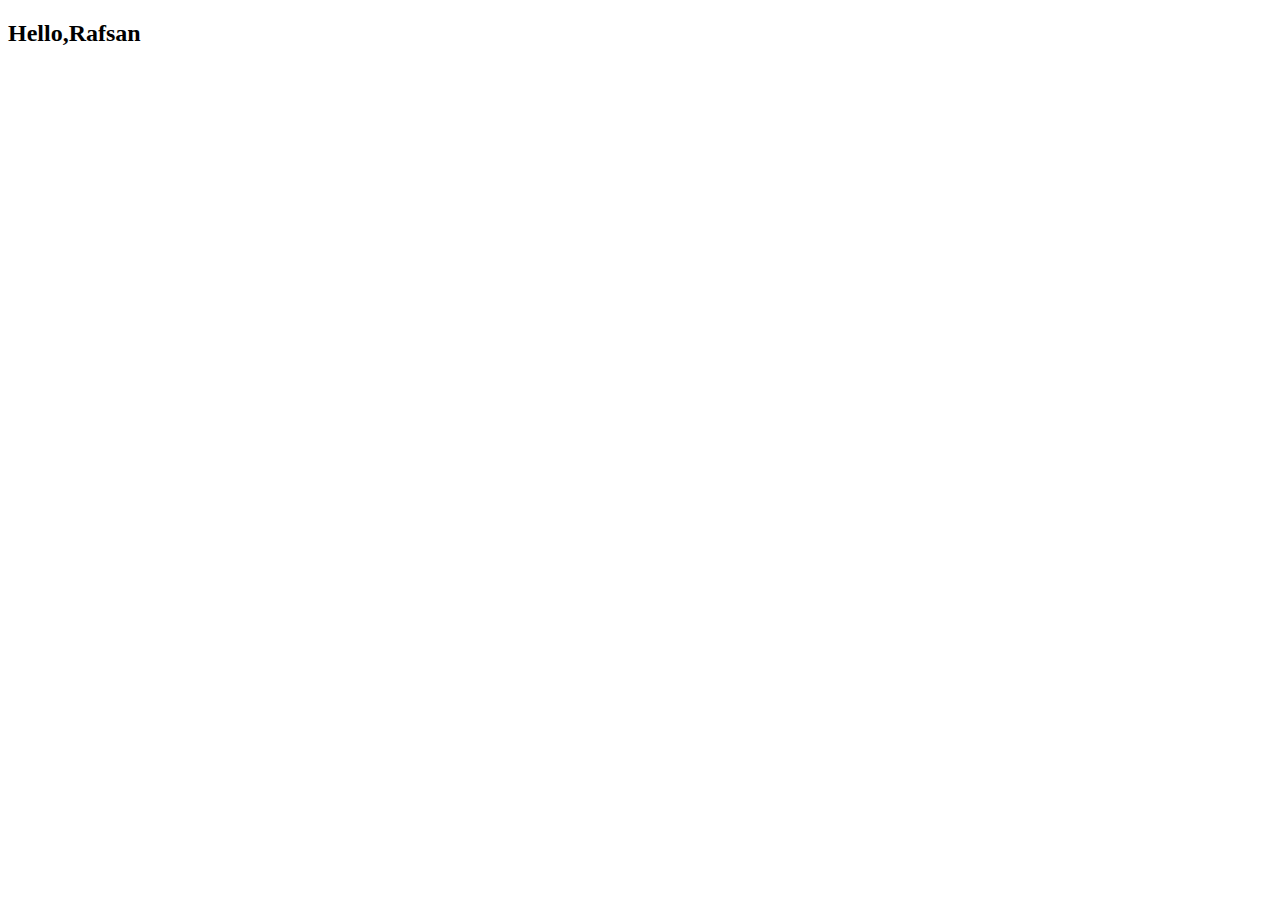
==== index.html @ d9fbf7d0 "commit" ====
<!DOCTYPE html>
<html lang="en">
<head>
     <meta charset="UTF-8">
     <meta http-equiv="X-UA-Compatible" content="IE=edge">
     <meta name="viewport" content="width=device-width, initial-scale=1.0">
     <title>webdesign</title>
</head>
<body>
     <h2>Hello,Rafsan</h2>
</body>
</html>
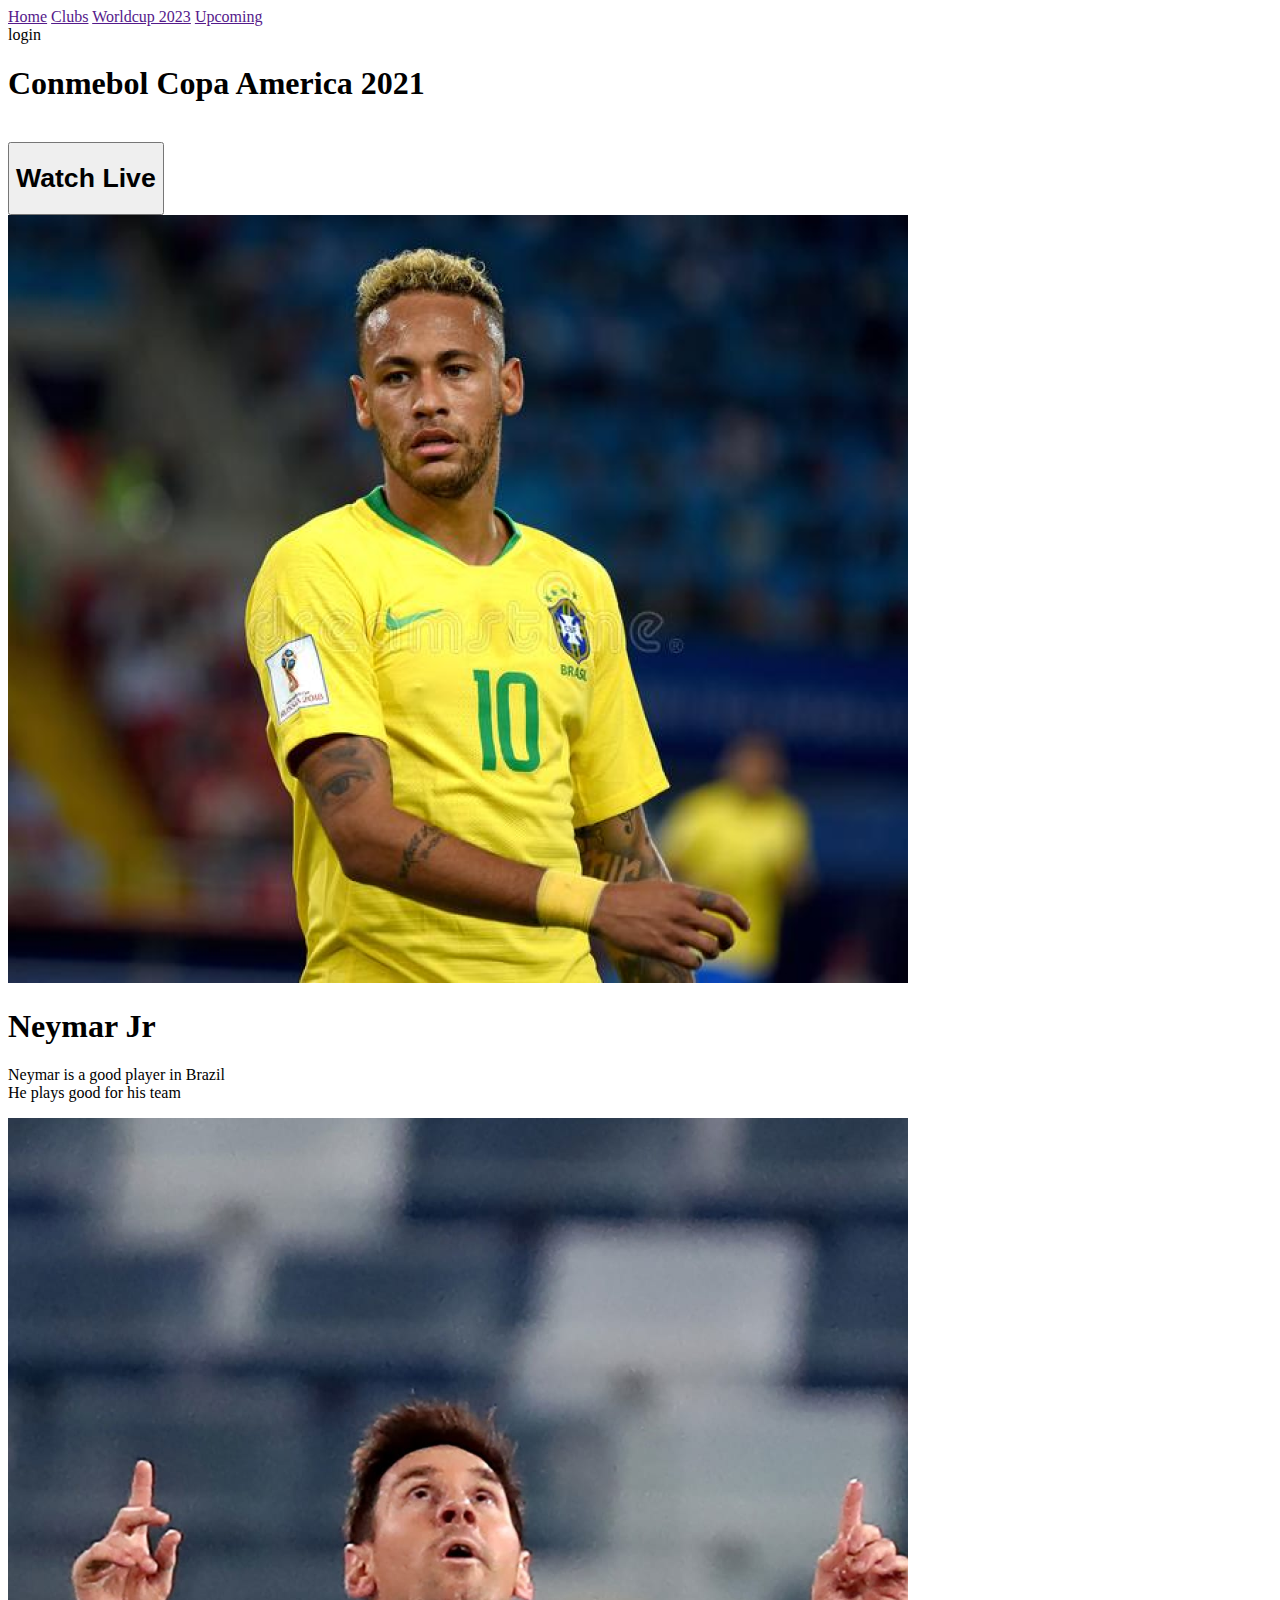
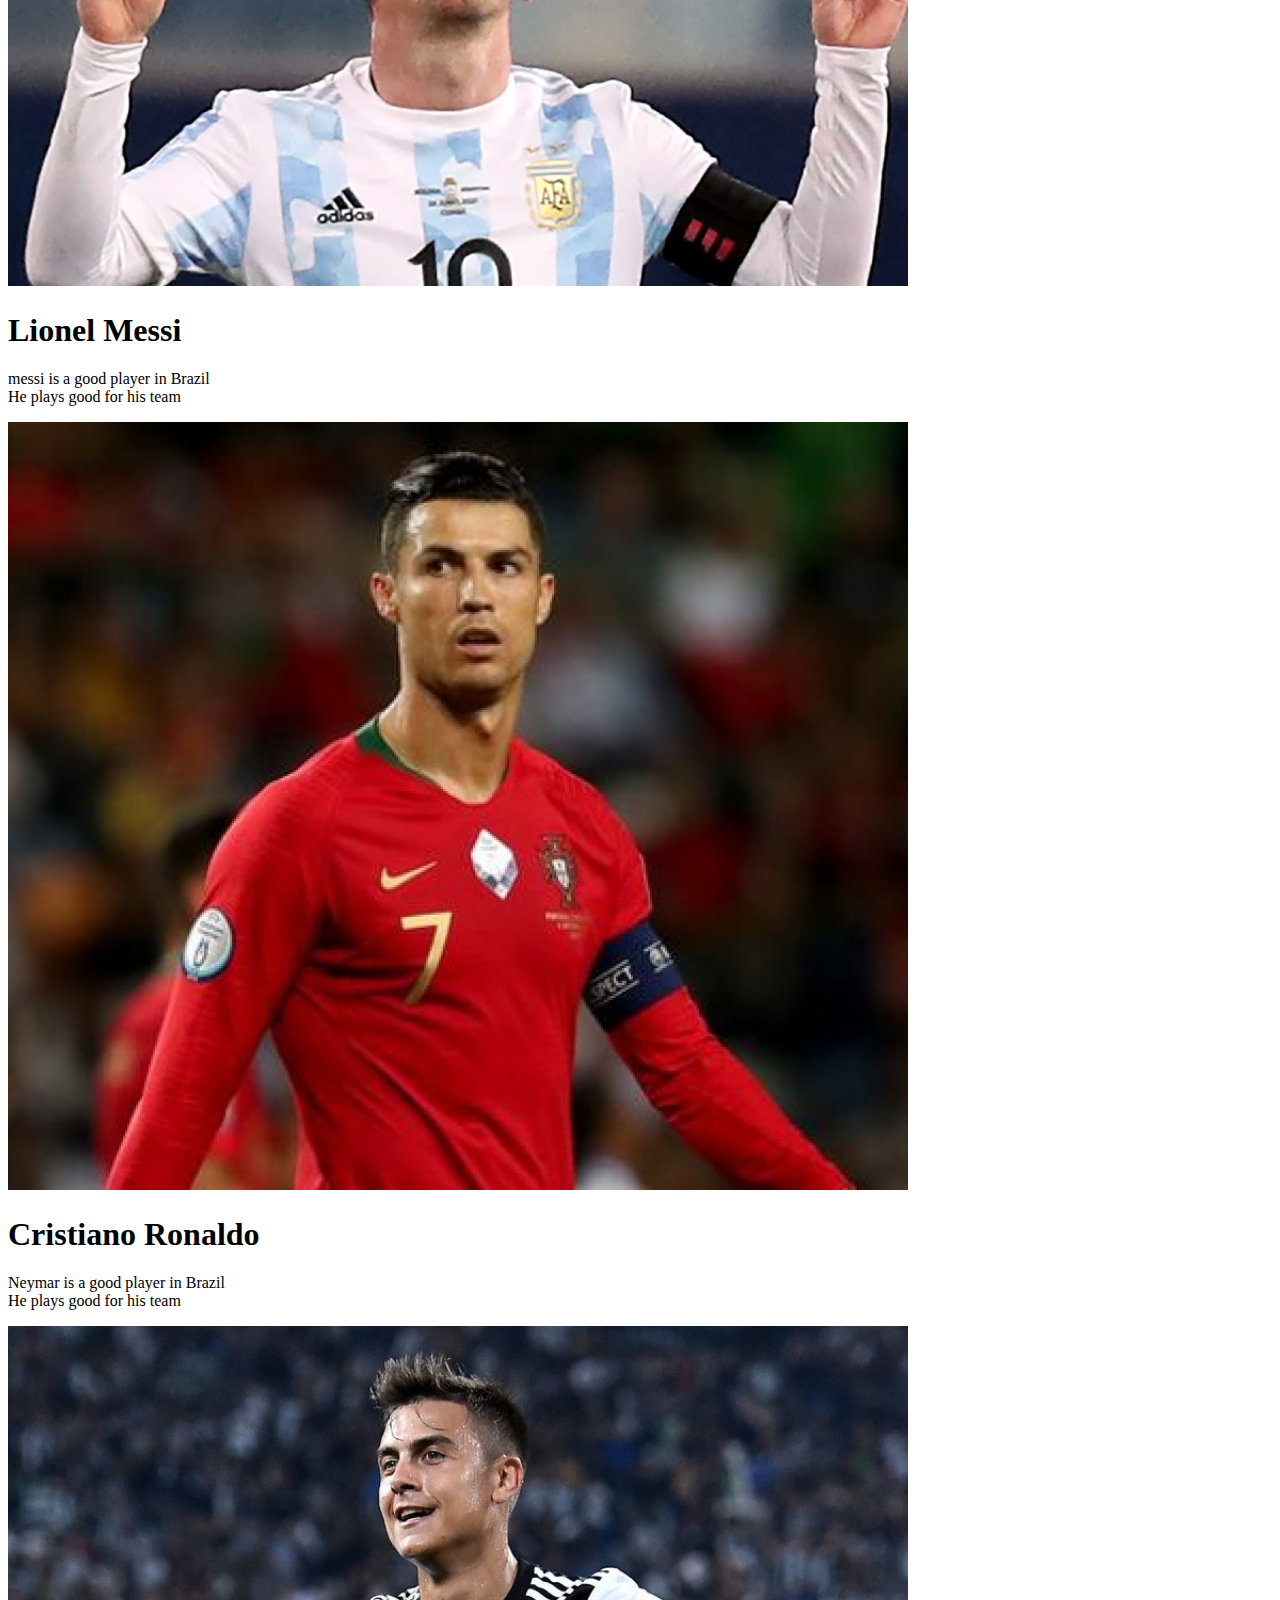
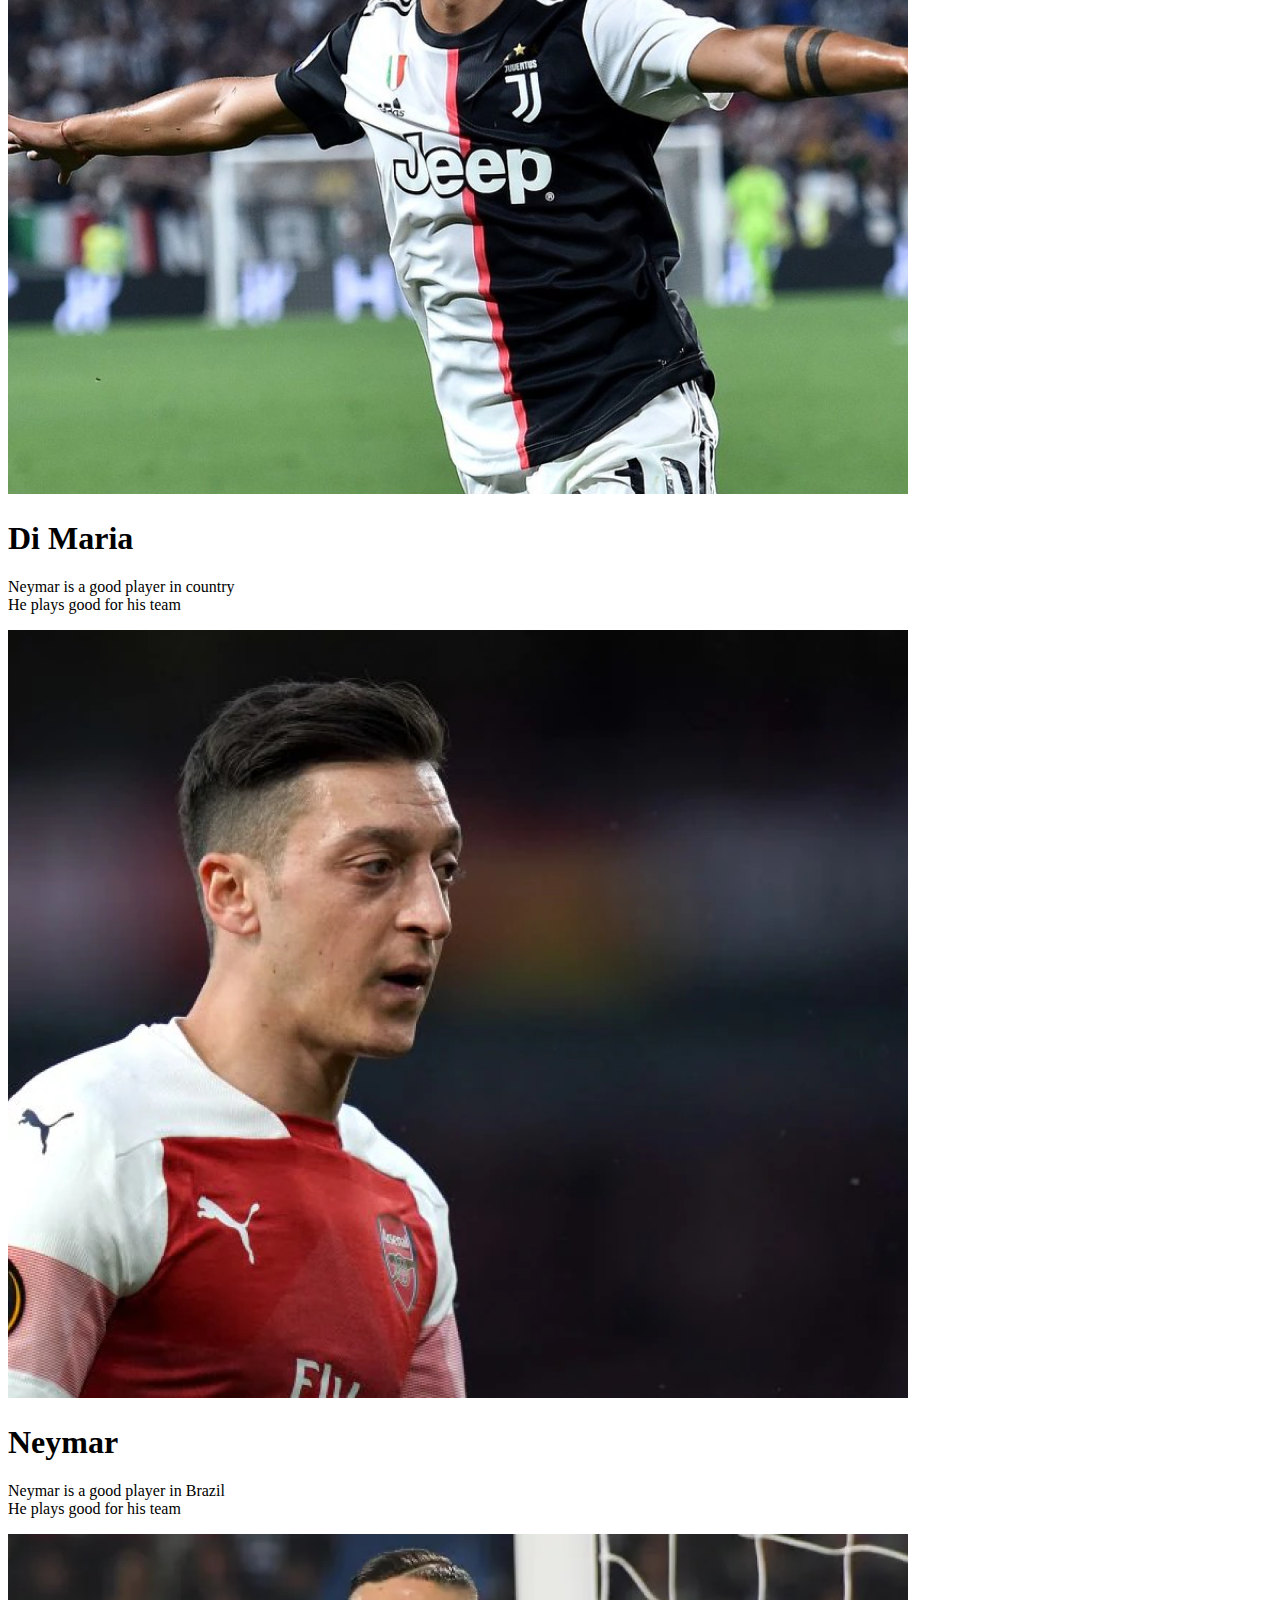
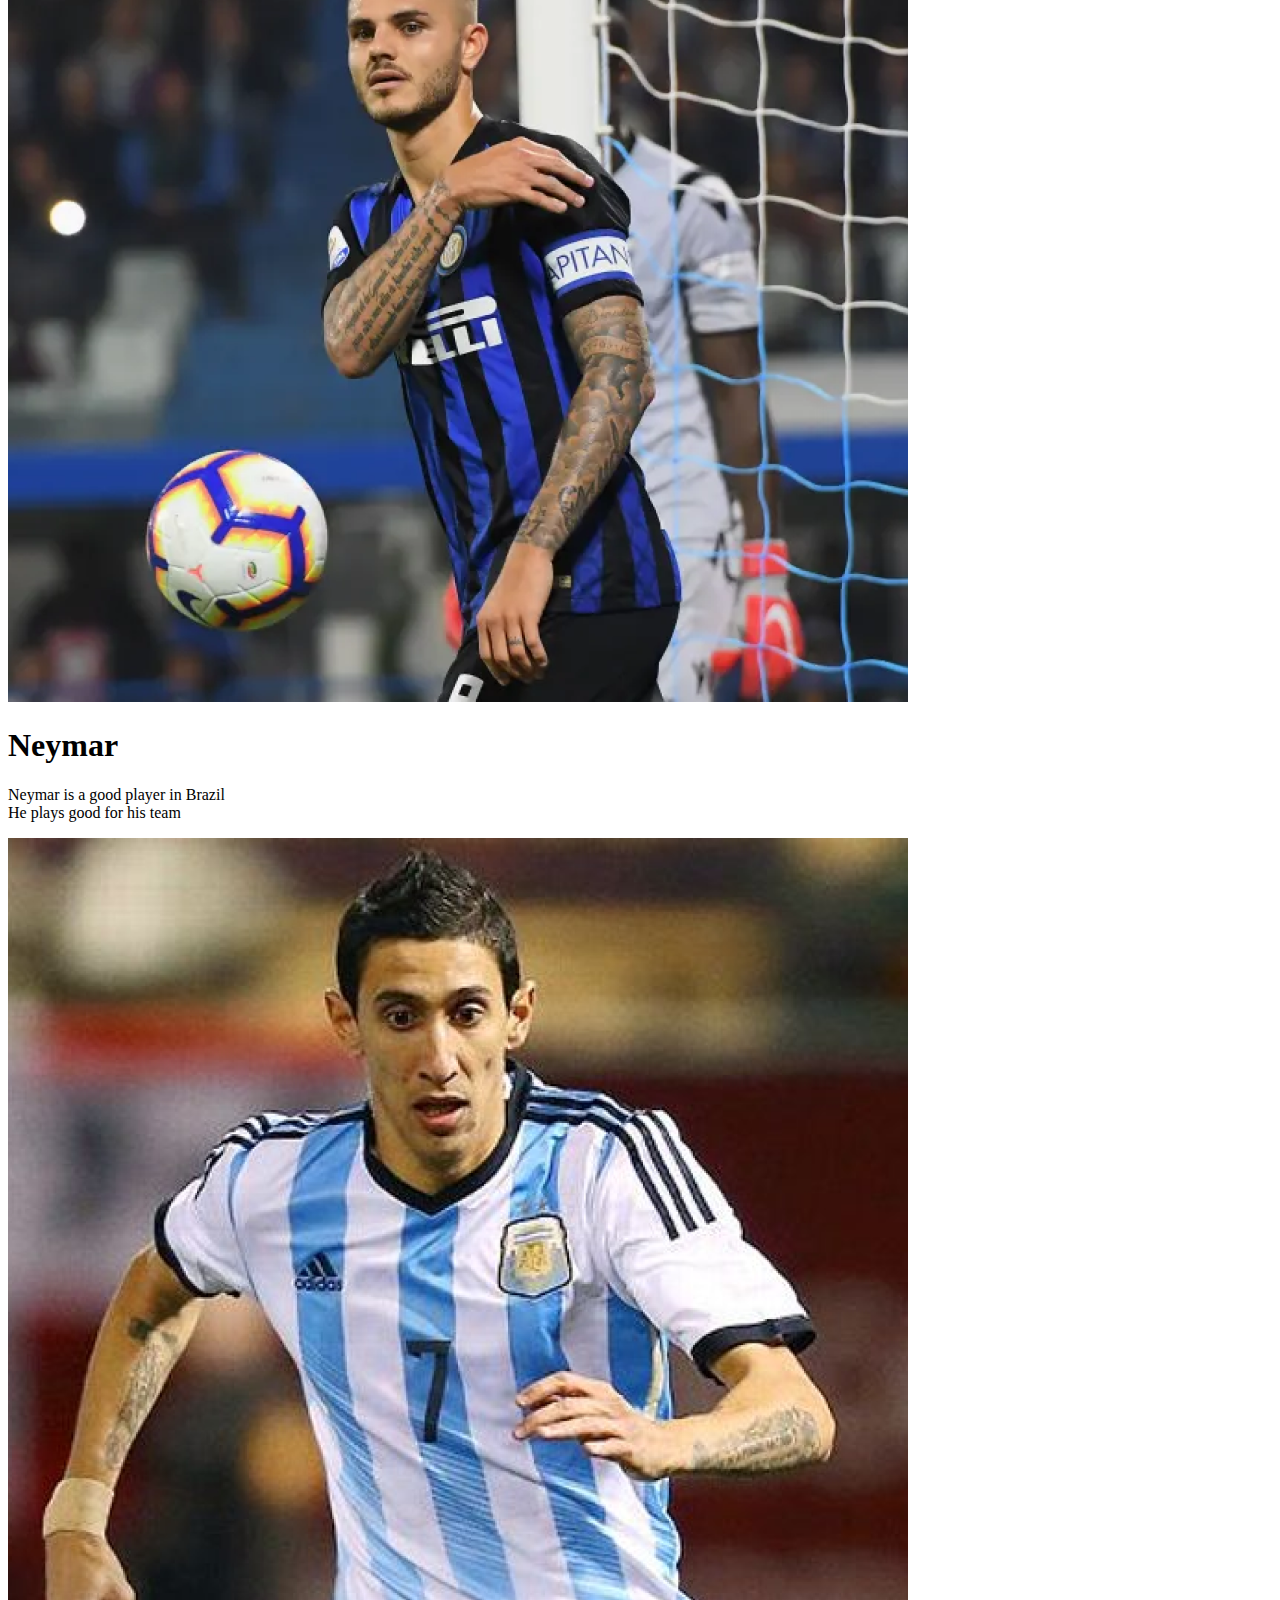
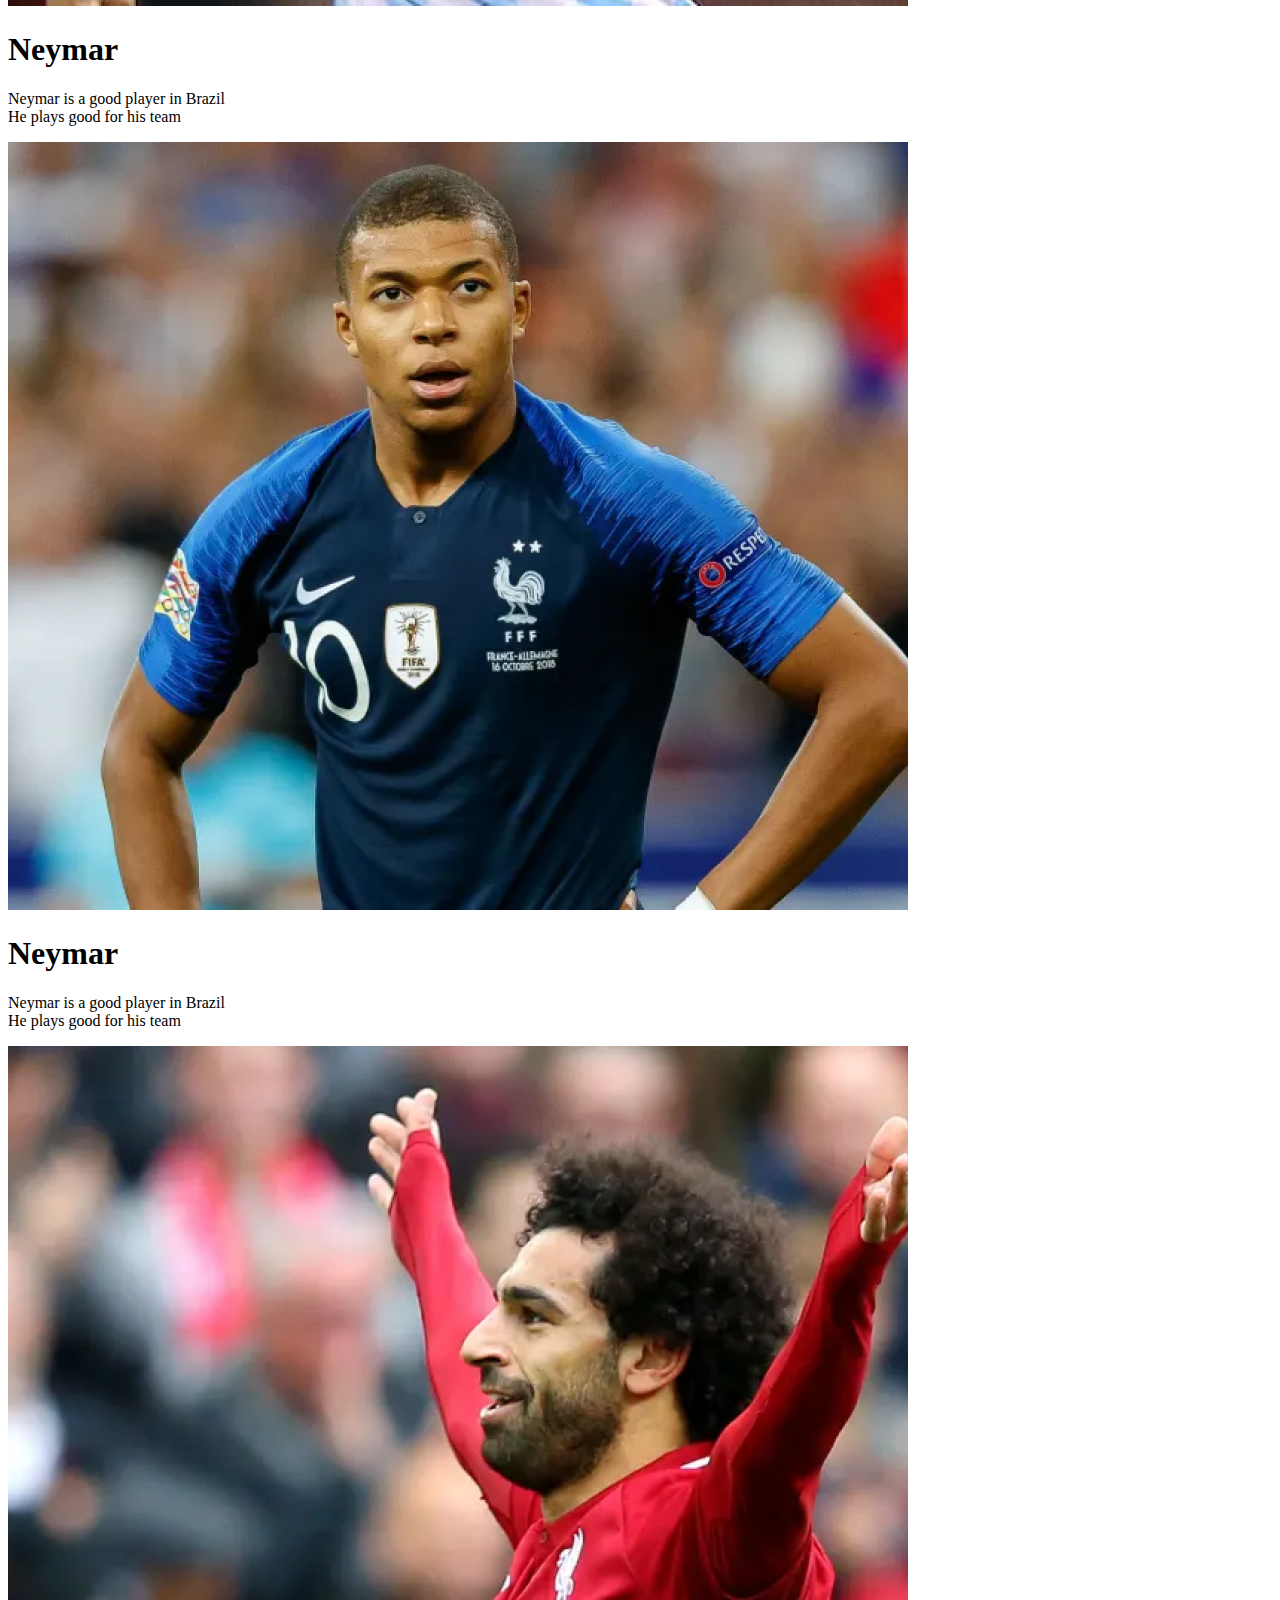
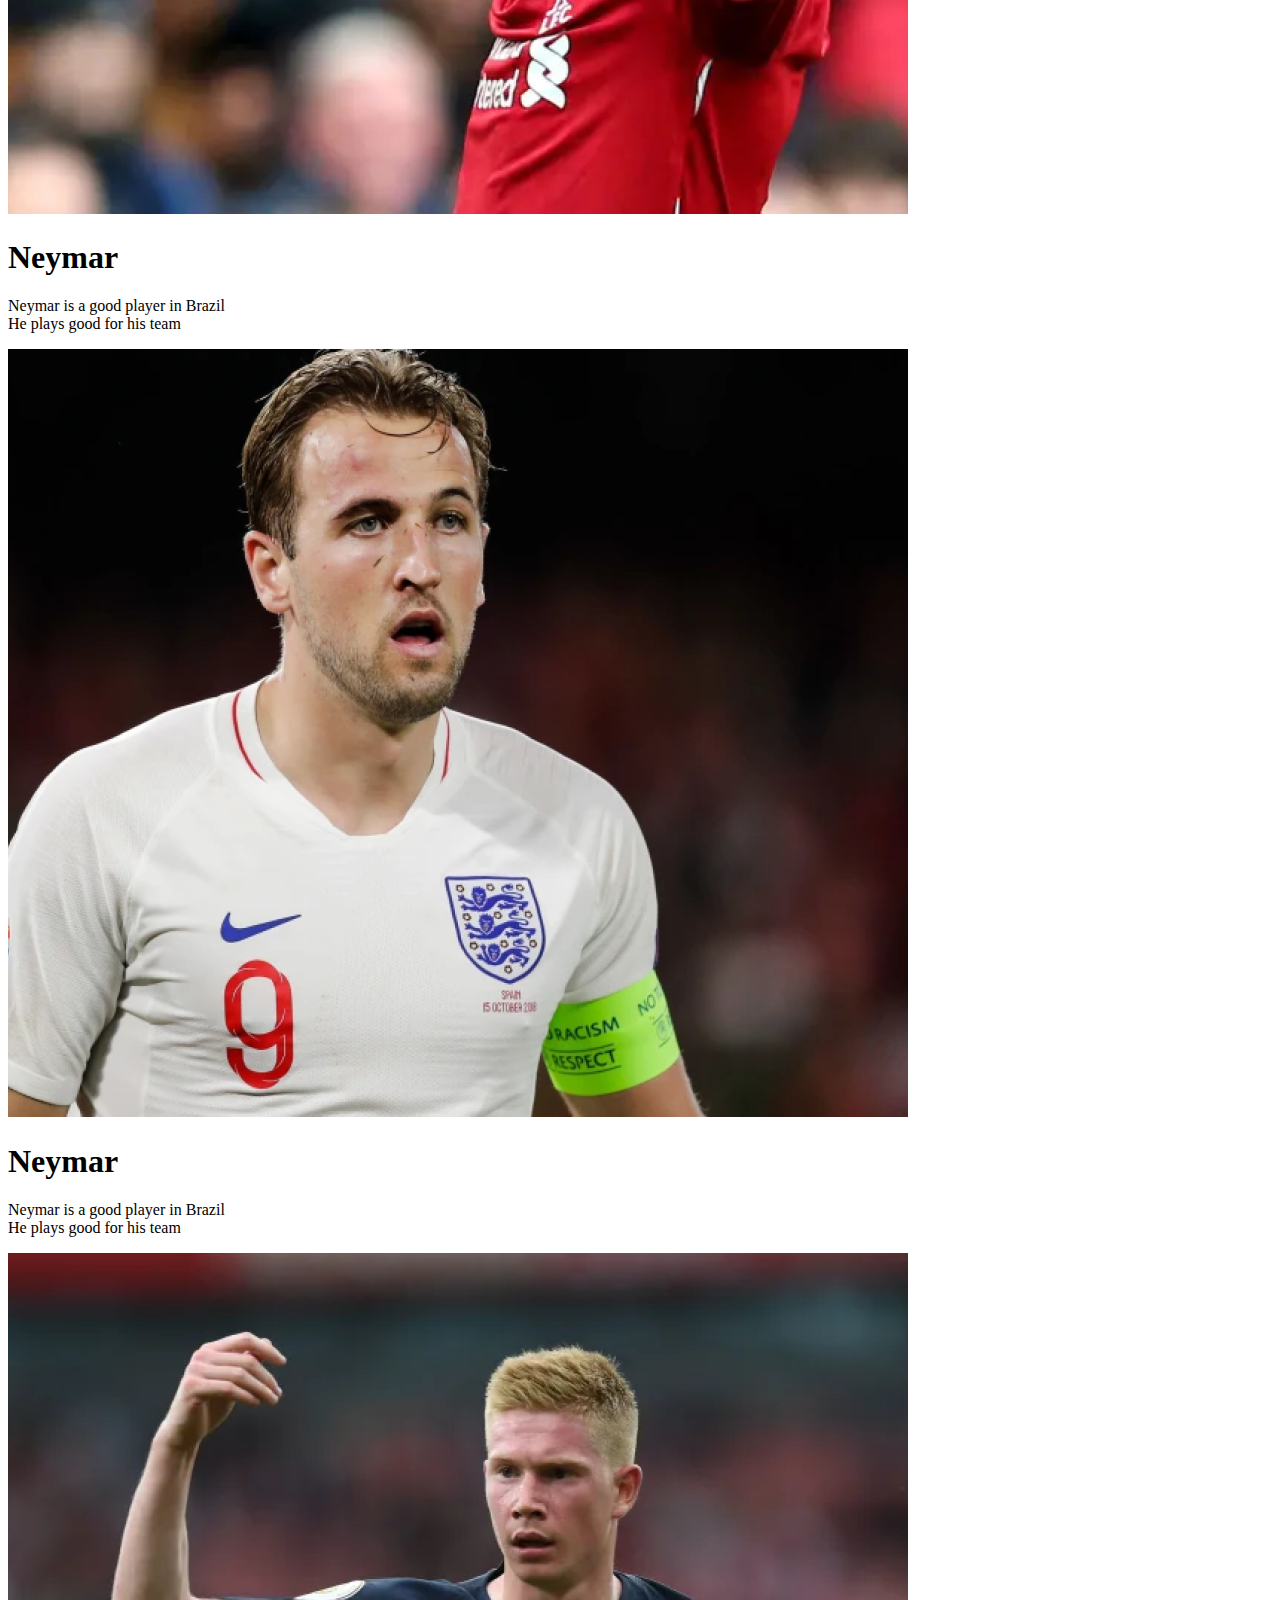
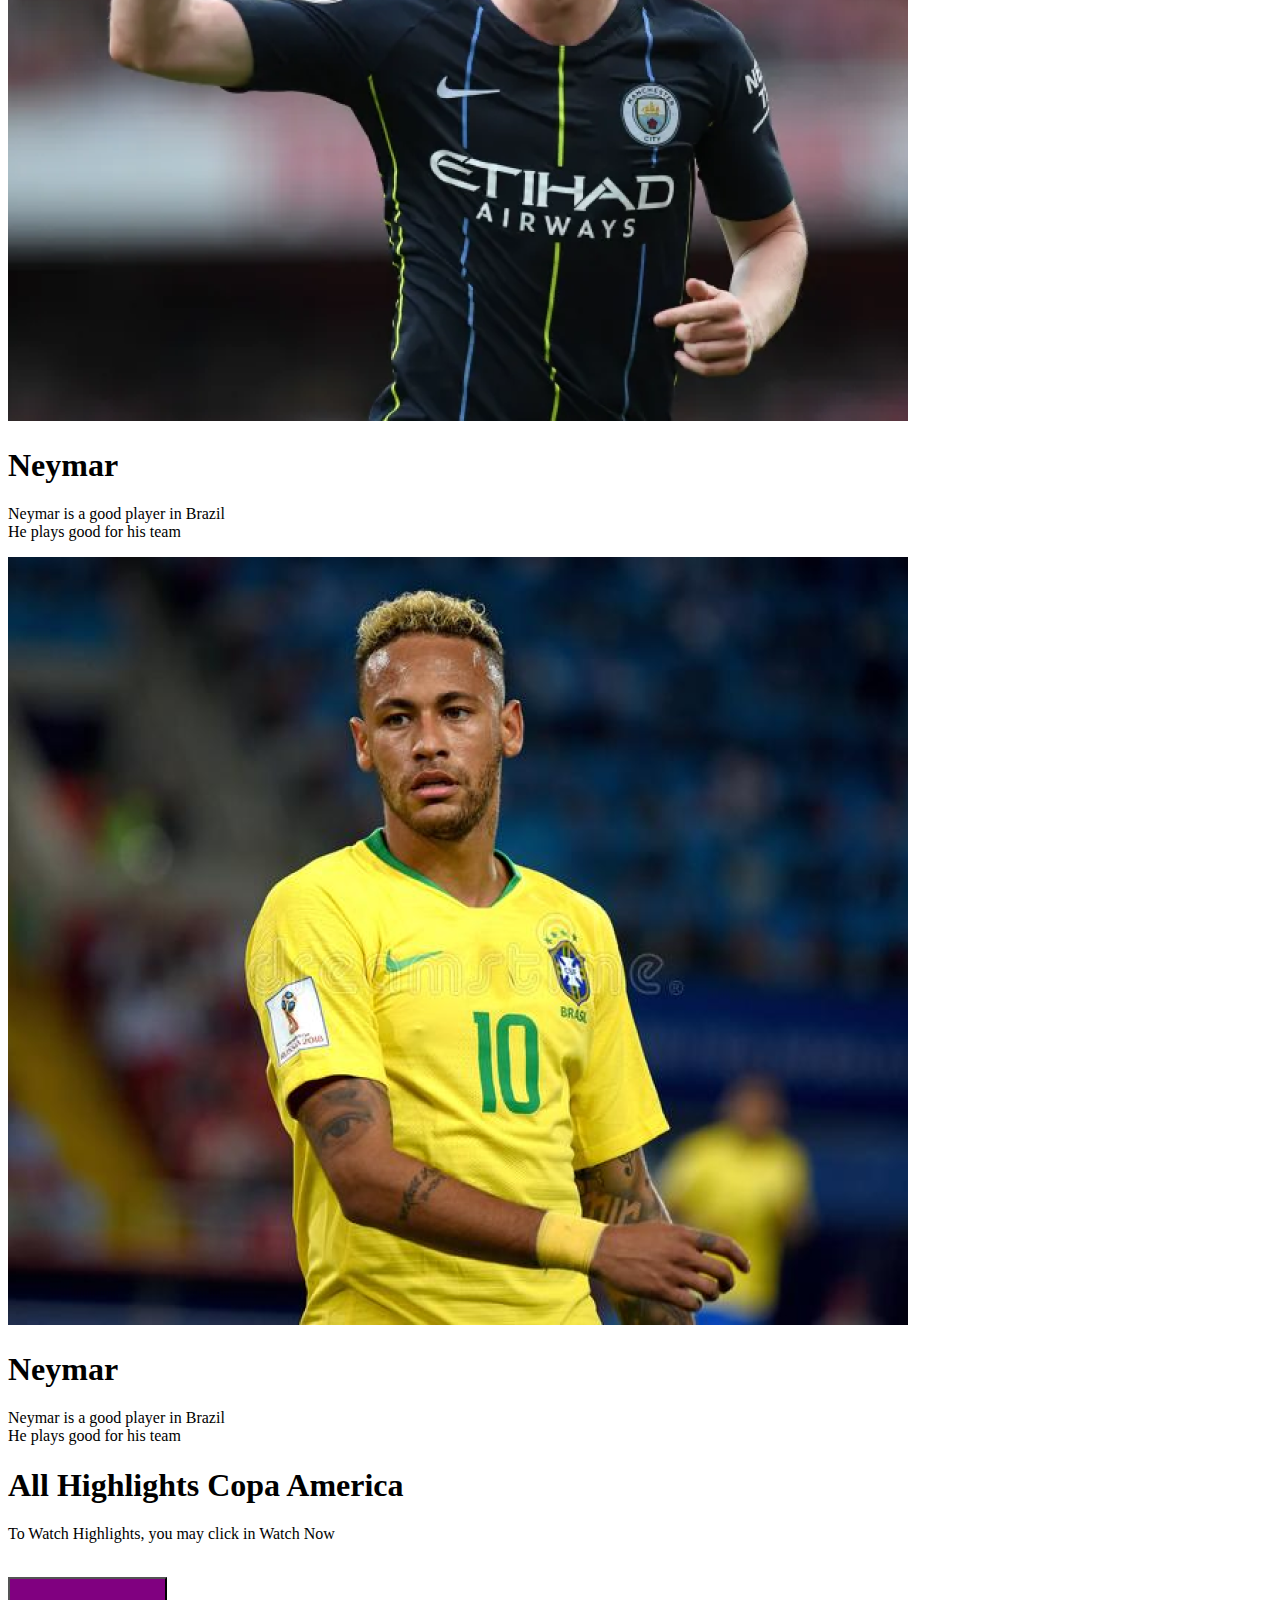
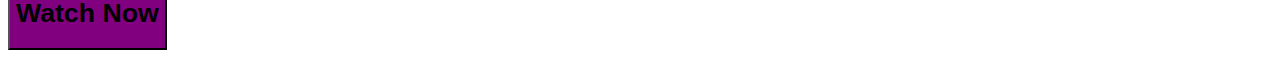
==== commit c1b4e068: "commit" ====
--- a/index.html
+++ b/index.html
@@ -7,6 +7,119 @@
      <title>webdesign</title>
 </head>
 <body>
-     <h2>Hello,Rafsan</h2>
+
+<!-- This is heading section -->
+
+     <header>
+<div class="links">
+     <a href="">Home</a>
+     <a href="">Clubs</a>
+     <a href="">Worldcup 2023</a>
+     <a href="">Upcoming</a>
+     </div>
+     <div class="log-in">
+          <span>login</span>
+          <i></i>
+         
+     </div>
+
+<div class="heading">
+<h1>Conmebol Copa America 2021</h1><br>
+<button class="button">
+     <h1>Watch Live</h1>
+<i></i>
+</button>
+</div>
+<div class="heading photo">
+
+</div>
+
+</header>
+
+<!-- This section hold photos and their details -->
+
+<section class="second-section">
+<div class="photo-container">
+<div class="player-photo">
+     <div class="img"><img src="./images/players/player-1.png" alt=""></div>
+<h1>Neymar Jr</h1>
+<p>Neymar is a good player in Brazil <br>He plays good for his team</p>
+</div>
+<div class="player-photo">
+     <div class="img"><img src="./images/players/player-2.png" alt=""></div>
+<h1>Lionel Messi</h1>
+<p>messi is a good player in Brazil <br>He plays good for his team</p>
+</div>
+<div class="player-photo">
+     <div class="img"><img src="./images/players/player-3.png" alt=""></div>
+<h1>Cristiano Ronaldo</h1>
+<p>Neymar is a good player in Brazil <br>He plays good for his team</p>
+</div>
+<div class="player-photo">
+     <div class="img"><img src="./images/players/player-4.png" alt=""></div>
+<h1>Di Maria</h1>
+<p>Neymar is a good player in country <br>He plays good for his team</p>
+</div>
+<div class="player-photo">
+     <div class="img"><img src="./images/players/player-5.png" alt=""></div>
+<h1>Neymar</h1>
+<p>Neymar is a good player in Brazil <br>He plays good for his team</p>
+</div>
+<div class="player-photo">
+     <div class="img"><img src="./images/players/player-6.png" alt=""></div>
+<h1>Neymar</h1>
+<p>Neymar is a good player in Brazil <br>He plays good for his team</p>
+</div>
+<div class="player-photo">
+     <div class="img"><img src="./images/players/player-7.png" alt=""></div>
+<h1>Neymar</h1>
+<p>Neymar is a good player in Brazil <br>He plays good for his team</p>
+</div>
+<div class="player-photo">
+     <div class="img"><img src="./images/players/player-8.png" alt=""></div>
+<h1>Neymar</h1>
+<p>Neymar is a good player in Brazil <br>He plays good for his team</p>
+</div>
+<div class="player-photo">
+     <div class="img"><img src="./images/players/player-9.png" alt=""></div>
+<h1>Neymar</h1>
+<p>Neymar is a good player in Brazil <br>He plays good for his team</p>
+</div>
+<div class="player-photo">
+     <div class="img"><img src="./images/players/player-10.png" alt=""></div>
+<h1>Neymar</h1>
+<p>Neymar is a good player in Brazil <br>He plays good for his team</p>
+</div>
+<div class="player-photo">
+     <div class="img"><img src="./images/players/player-11.png" alt=""></div>
+<h1>Neymar</h1>
+<p>Neymar is a good player in Brazil <br>He plays good for his team</p>
+</div>
+<div class="player-photo">
+     <div class="img"><img src="./images/players/player-1.png" alt=""></div>
+<h1>Neymar</h1>
+<p>Neymar is a good player in Brazil <br>He plays good for his team</p>
+</div>
+
+
+</div>
+<div class="third-section">
+     <div class="highlight-details">
+          <h1>All Highlights Copa America</h1>
+     <p>To Watch Highlights, you may click in Watch Now</p><br>
+     <button style="background-color: purple;"><h1>Watch Now</h1>
+     <i></i></button>
+     </div>
+     <div class="heighlights-picture">
+
+     </div>
+</div>
+
+<footer>
+     
+</footer>
+
+</section>
+
 </body>
 </html>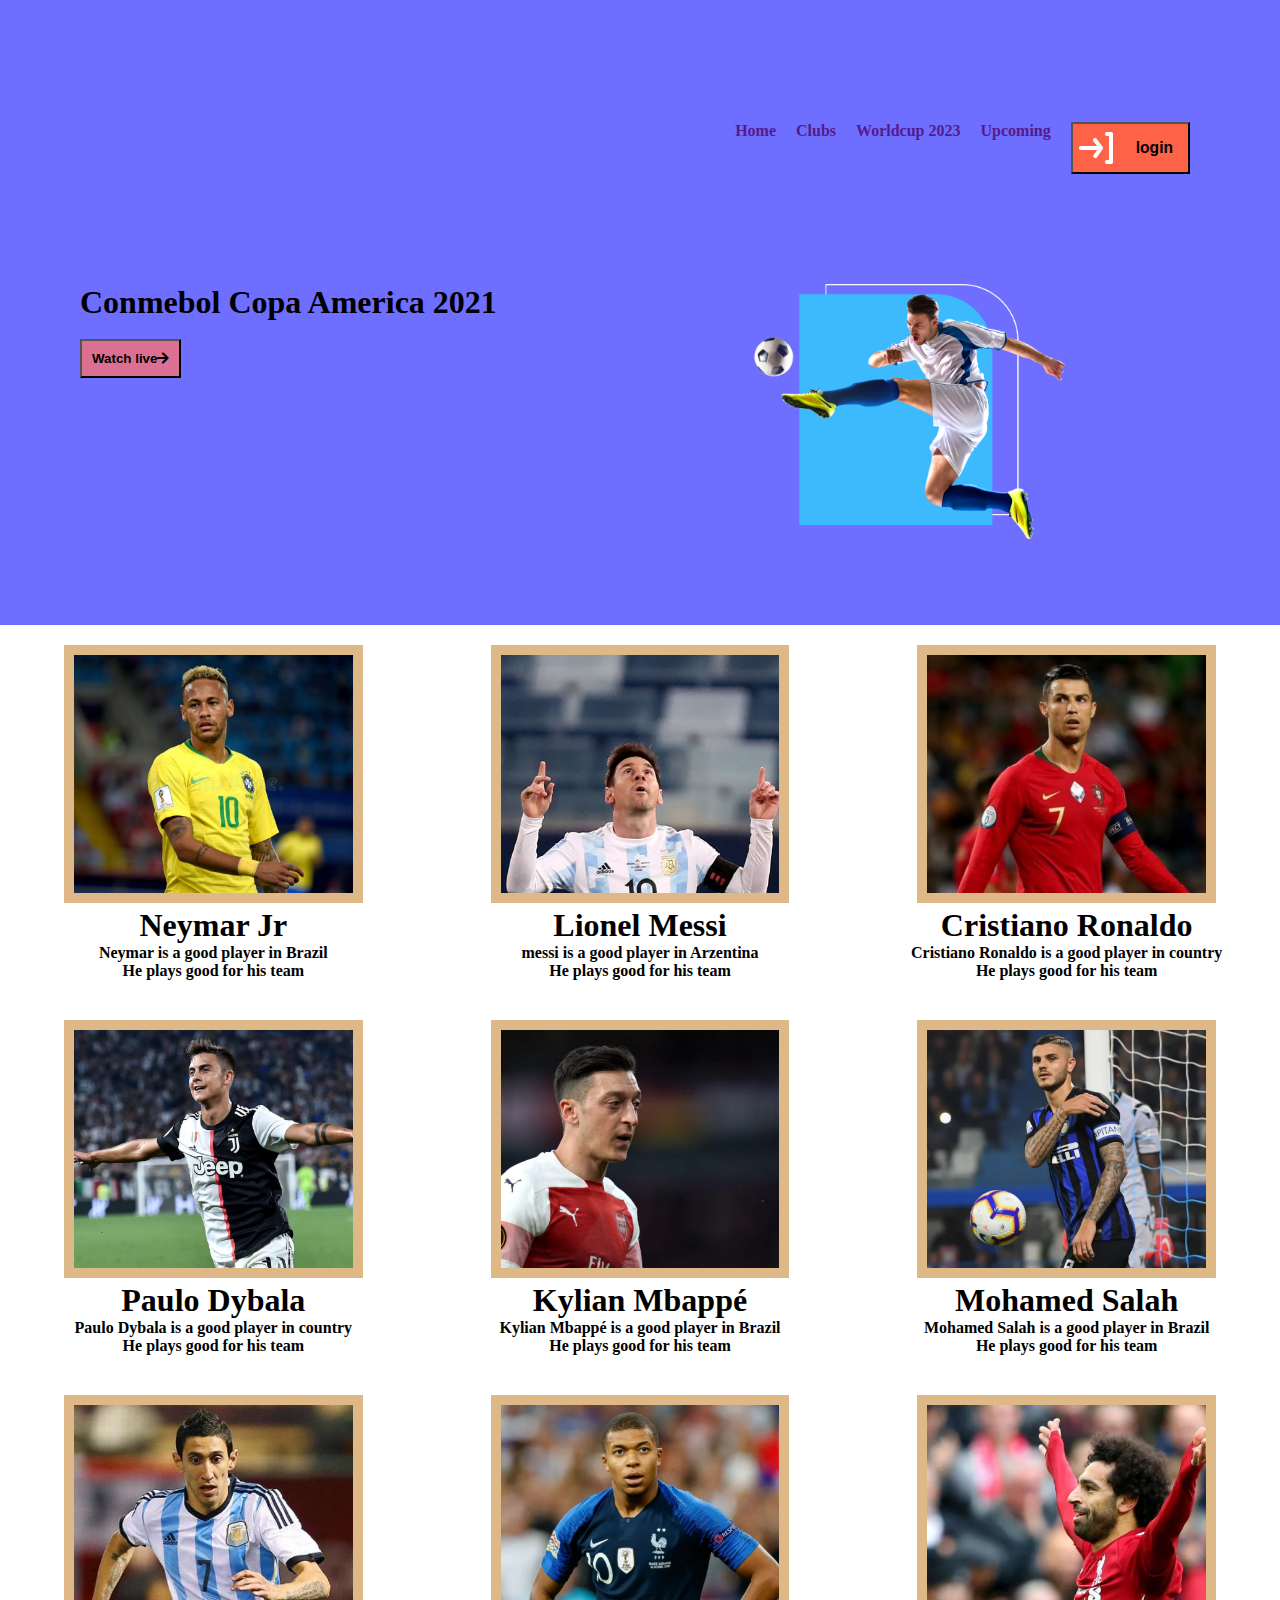
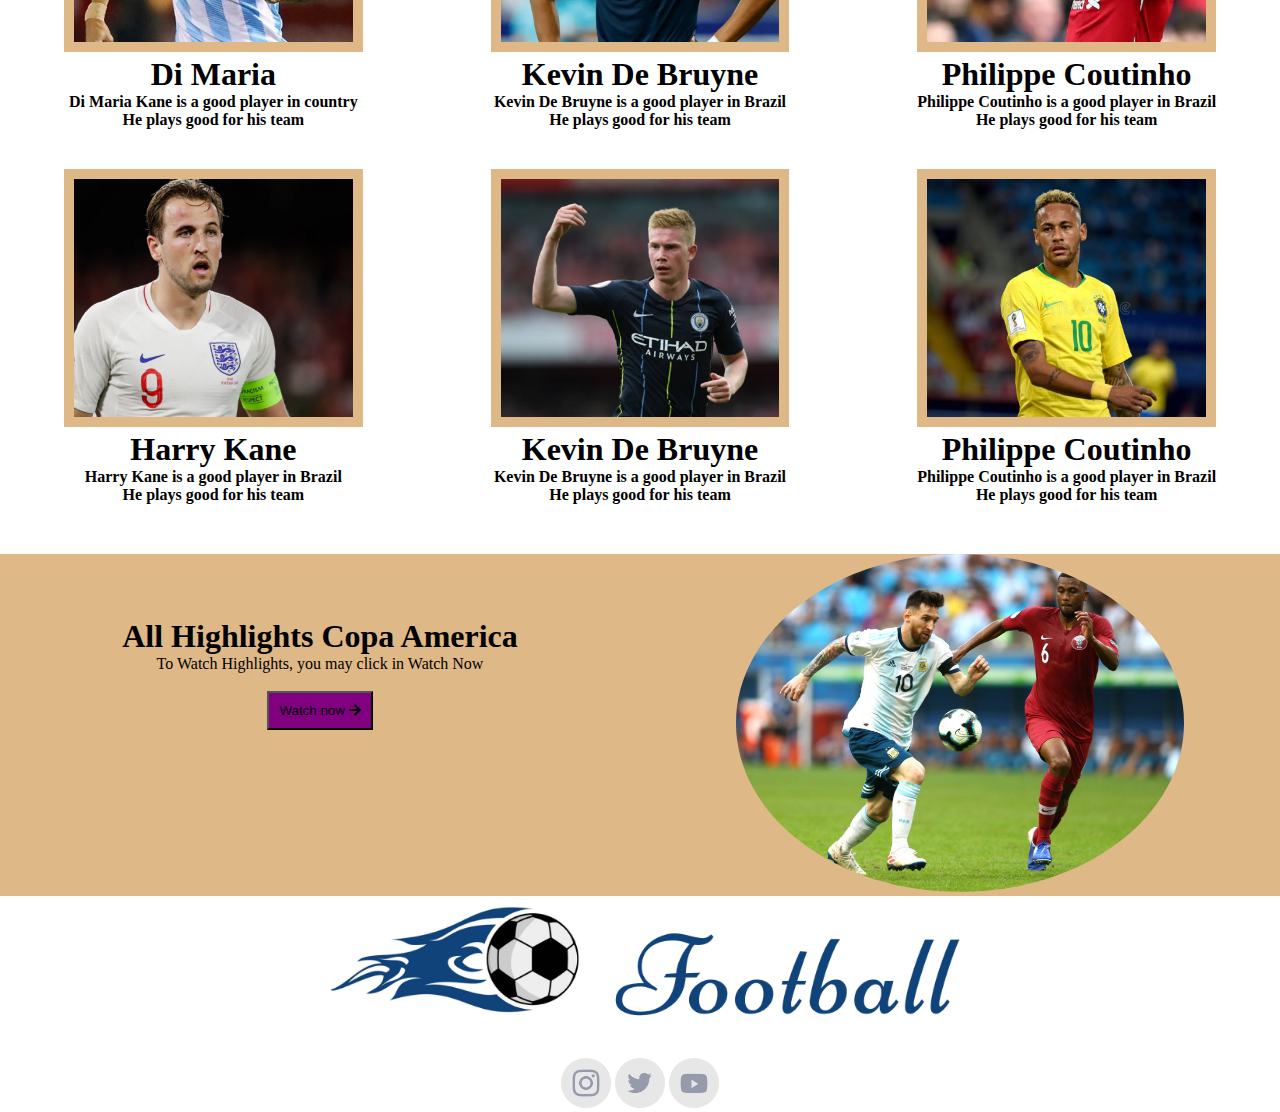
==== commit 1535b592: "commit" ====
--- a/index.html
+++ b/index.html
@@ -5,100 +5,105 @@
      <meta http-equiv="X-UA-Compatible" content="IE=edge">
      <meta name="viewport" content="width=device-width, initial-scale=1.0">
      <title>webdesign</title>
+    <link rel="stylesheet" href="https://cdnjs.cloudflare.com/ajax/libs/font-awesome/5.15.3/css/all.min.css">
+     <link rel="stylesheet" href="index.css">
 </head>
 <body>
 
 <!-- This is heading section -->
 
      <header>
+          <div class="menu-bar">
+
+<i class=" fa-2x fas fa-bars "></i>       
 <div class="links">
      <a href="">Home</a>
      <a href="">Clubs</a>
      <a href="">Worldcup 2023</a>
      <a href="">Upcoming</a>
+     <a href="./media/loging-form.html"><button style="display: flex;background-color: tomato;"><img src="./images/Social Icons/login.png" alt=""><h3 style="padding: 15px;">login</h3></button></a>
+</div>
+</div>
+<div class="header-container">
+
+     <div class="heading">
+          <h1>Conmebol Copa America 2021</h1><br>
+          <button style="padding: 10px;background-color: palevioletred;font-weight: 700;">Watch live<i class="fas fa-arrow-right"></i></button>
+          
      </div>
-     <div class="log-in">
-          <span>login</span>
-          <i></i>
-         
+     <div class="heading-photo">
+          <img src="./images/banner.png" alt="">
      </div>
+</div>
+</header>
 
-<div class="heading">
-<h1>Conmebol Copa America 2021</h1><br>
-<button class="button">
-     <h1>Watch Live</h1>
-<i></i>
-</button>
-</div>
-<div class="heading photo">
 
-</div>
-
-</header>
 
 <!-- This section hold photos and their details -->
 
 <section class="second-section">
 <div class="photo-container">
-<div class="player-photo">
-     <div class="img"><img src="./images/players/player-1.png" alt=""></div>
-<h1>Neymar Jr</h1>
-<p>Neymar is a good player in Brazil <br>He plays good for his team</p>
+
+     <div class="player-photo">
+          <div class="img"><img src="./images/players/player-1.png" alt=""></div>
+     <h1>Neymar Jr</h1>
+     <p >Neymar is a good player in Brazil <br>He plays good for his team</p>
+     
 </div>
 <div class="player-photo">
      <div class="img"><img src="./images/players/player-2.png" alt=""></div>
 <h1>Lionel Messi</h1>
-<p>messi is a good player in Brazil <br>He plays good for his team</p>
+<p>messi is a good player in Arzentina <br>He plays good for his team</p>
 </div>
 <div class="player-photo">
      <div class="img"><img src="./images/players/player-3.png" alt=""></div>
 <h1>Cristiano Ronaldo</h1>
-<p>Neymar is a good player in Brazil <br>He plays good for his team</p>
+<p>Cristiano Ronaldo is a good player in country <br>He plays good for his team</p>
 </div>
 <div class="player-photo">
      <div class="img"><img src="./images/players/player-4.png" alt=""></div>
-<h1>Di Maria</h1>
-<p>Neymar is a good player in country <br>He plays good for his team</p>
+<h1>Paulo Dybala</h1>
+<p>Paulo Dybala is a good player in country <br>He plays good for his team</p>
 </div>
 <div class="player-photo">
      <div class="img"><img src="./images/players/player-5.png" alt=""></div>
-<h1>Neymar</h1>
-<p>Neymar is a good player in Brazil <br>He plays good for his team</p>
+<h1>Kylian Mbappé</h1>
+<p>Kylian Mbappé is a good player in Brazil <br>He plays good for his team</p>
 </div>
 <div class="player-photo">
      <div class="img"><img src="./images/players/player-6.png" alt=""></div>
-<h1>Neymar</h1>
-<p>Neymar is a good player in Brazil <br>He plays good for his team</p>
+<h1>Mohamed Salah</h1>
+<p>Mohamed Salah is a good player in Brazil <br>He plays good for his team</p>
 </div>
 <div class="player-photo">
      <div class="img"><img src="./images/players/player-7.png" alt=""></div>
-<h1>Neymar</h1>
-<p>Neymar is a good player in Brazil <br>He plays good for his team</p>
+<h1>Di Maria</h1>
+<p>Di Maria Kane is a good player in country <br>He plays good for his team</p>
 </div>
 <div class="player-photo">
      <div class="img"><img src="./images/players/player-8.png" alt=""></div>
-<h1>Neymar</h1>
-<p>Neymar is a good player in Brazil <br>He plays good for his team</p>
+<h1>Kevin De Bruyne</h1>
+<p>Kevin De Bruyne is a good player in Brazil <br>He plays good for his team</p>
 </div>
 <div class="player-photo">
      <div class="img"><img src="./images/players/player-9.png" alt=""></div>
-<h1>Neymar</h1>
-<p>Neymar is a good player in Brazil <br>He plays good for his team</p>
+<h1>Philippe Coutinho</h1>
+<p>Philippe Coutinho is a good player in Brazil <br>He plays good for his team</p>
 </div>
 <div class="player-photo">
      <div class="img"><img src="./images/players/player-10.png" alt=""></div>
-<h1>Neymar</h1>
-<p>Neymar is a good player in Brazil <br>He plays good for his team</p>
+<h1>Harry Kane</h1>
+<p>Harry Kane is a good player in Brazil <br>He plays good for his team</p>
 </div>
 <div class="player-photo">
      <div class="img"><img src="./images/players/player-11.png" alt=""></div>
-<h1>Neymar</h1>
-<p>Neymar is a good player in Brazil <br>He plays good for his team</p>
+<h1>Kevin De Bruyne</h1>
+<p>Kevin De Bruyne is a good player in Brazil <br>He plays good for his team</p>
 </div>
 <div class="player-photo">
      <div class="img"><img src="./images/players/player-1.png" alt=""></div>
-<h1>Neymar</h1>
-<p>Neymar is a good player in Brazil <br>He plays good for his team</p>
+<h1>Philippe Coutinho</h1>
+<p>Philippe Coutinho is a good player in Brazil <br>He plays good for his team</p>
 </div>
 
 
@@ -107,19 +112,28 @@
      <div class="highlight-details">
           <h1>All Highlights Copa America</h1>
      <p>To Watch Highlights, you may click in Watch Now</p><br>
-     <button style="background-color: purple;"><h1>Watch Now</h1>
-     <i></i></button>
+     <a href="https://www.youtube.com/watch?v=NymRLQmtURY"><button style="background-color: purple;padding:10px"><span>Watch now </span><i class="fas fa-arrow-right"></i> </button></a>
      </div>
-     <div class="heighlights-picture">
-
+     <div class="heighlight-picture">
+<img src="./images/match.png" alt="">
      </div>
 </div>
 
 <footer>
-     
+   
+     <img src="./images/Logo.png" alt="">
+    
+<div class="socials-links">
+     <img src="./images/Social Icons/Instagram.png" alt="">
+<img src="./images/Social Icons/Twitter.png" alt="">
+<img src="./images/Social Icons/Youtube.png" alt="">
+
+</div>
+
 </footer>
 
 </section>
 
+
 </body>
 </html>--- a/index.css
+++ b/index.css
@@ -0,0 +1,140 @@
+*{
+     margin:0;
+     padding:0;
+     box-sizing: border-box;
+}
+header{
+     background-color: rgba(0, 0, 255, 0.568);
+     padding:80px;
+}
+.menu-bar i{
+     visibility: hidden;
+}
+
+.links{
+     display: flex;
+justify-content: flex-end;
+}
+
+.links a{
+     padding: 10px;
+     text-decoration: none;
+font-weight: 700;
+}
+.links a:hover{
+     color: brown;
+background-color: gray;
+}
+ .heading button{
+     
+     transition: padding 2s;
+}
+.heading:hover{
+     
+     padding:10px
+}
+.header-container{
+     margin-top: 100px;
+     display: flex;
+}
+  .heading {
+     width: 60%;
+}
+.heading-photo{
+     width: 40%;
+}
+.heading-photo  img{
+     width:70%;
+}
+
+
+.photo-container{
+     display: grid;
+     grid-template-columns:repeat(3,1fr);
+ text-align: center;
+ margin-top: 20px;
+ grid-row-gap: 40px;
+
+}
+
+
+.player-photo img{
+     width:70%;
+     padding: 10px;
+     background-color: burlywood;
+}
+.photo-container p{
+     font-weight:700;
+}
+.third-section{
+     display:grid;
+     grid-template-columns: repeat(2,1fr);
+text-align:center;
+margin-top:50px;
+background-color: burlywood;
+}
+
+.third-section .highlight-details{
+margin-top: 10%;
+} 
+
+.heighlight-picture img{
+      width:70%;
+      border-radius:50%
+ } 
+
+footer{
+width: 100%;
+text-align: center;
+}
+
+ footer img{
+      width:50%;
+     
+ }
+ .socials-links img{
+     width:50px;
+     display:inline;
+     
+ }
+ .socials-links img:hover{
+      background-color:crimson
+ }
+
+ /***************** 
+ Responsive design for mobile 
+ ***************/
+
+@media only screen and (max-width:600px){
+body{
+     max-width: 100%;
+background-color:burlywood ;
+}
+
+.menu-bar i {
+ visibility: visible;
+ position: relative;
+}
+
+
+header .links {
+     flex-direction: column;
+     justify-content: center;
+     align-items: center; 
+    
+}
+.heading-photo img{
+     margin: 40px;
+}
+
+ 
+
+.photo-container{
+     display: grid;
+     grid-template-columns: repeat(1,1fr);
+}
+.third-section{
+     display: flex;
+     flex-direction: column;
+}
+} 
